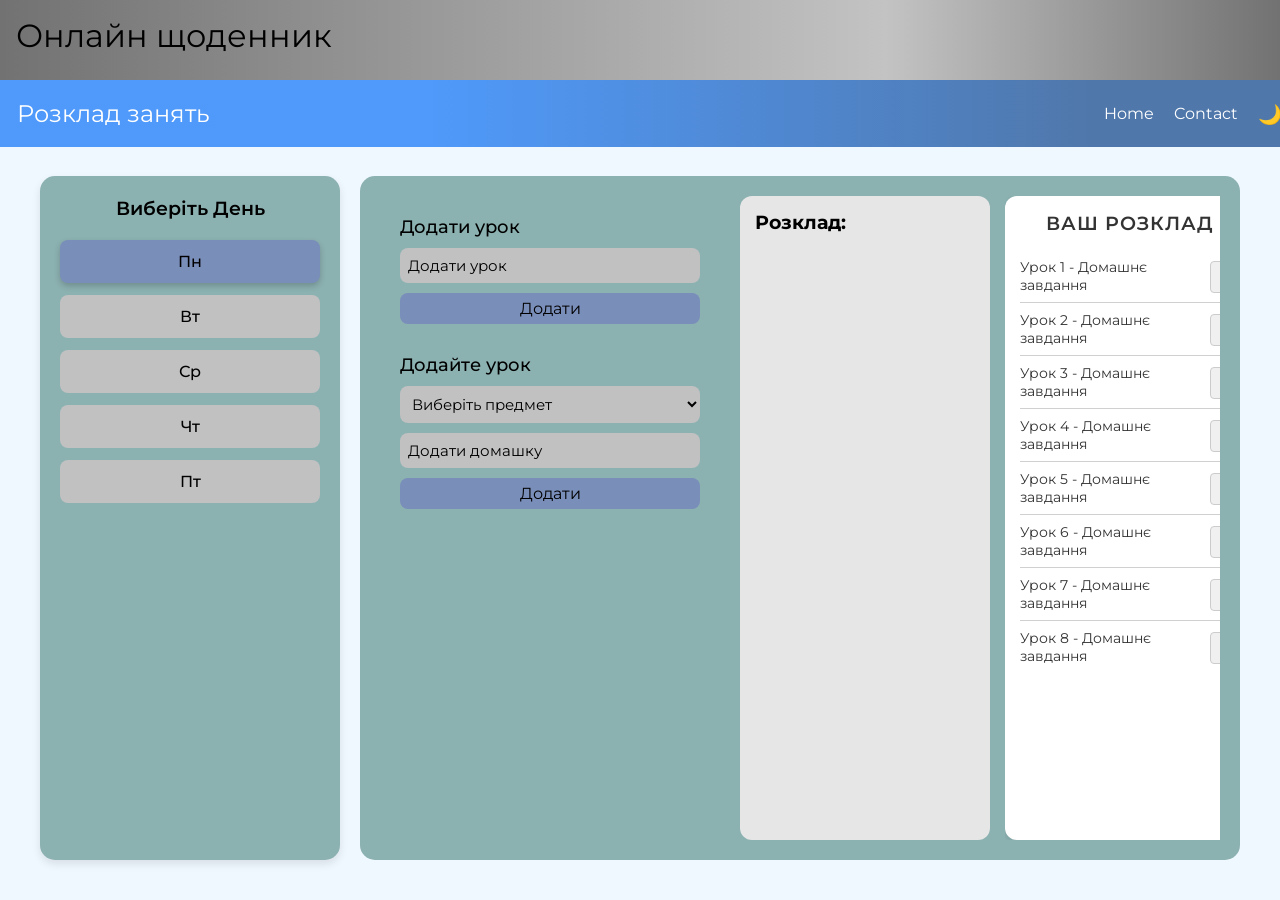
==== index.html @ 8f12e24e "Add files via upload" ====
<!DOCTYPE html>
<html lang="uk">
    <head>
        <meta charset="UTF-8">
        <title>Online-register</title>
        <link rel="stylesheet" href="style.css">
    </head>
    <body>
        <header class="header-1">
            <p class="title">Онлайн щоденник</p>
        </header>
        <main>
        <div class="header-2">
            <p class="menu title-2">Розклад занять</p>
            <a href='#' class="menu title-3">Home</a>
            <a href="contacts.html" class="menu title-3">Contact</a>

            <button class="theme-btn title-3" id="themeToggle">🌙</button>

        </div>
        
        <div class="days main">
            <h3>Виберіть День</h3>
            <div class="days-container">
                <button class="day-btn active" data-day="Понеділок">Пн</button>
                <button class="day-btn" data-day="Вівторок">Вт</button>
                <button class="day-btn" data-day="Середа">Ср</button>
                <button class="day-btn" data-day="Четвер">Чт</button>
                <button class="day-btn" data-day="П'ятниця">Пт</button>
            </div>
        </div>

        <div class="workplace main">
            <div class="main-container">
                <div class="add-lesson-container">
                    <p class="text">Додати урок</p>
                    <input type="text" class="name" value="Додати урок">
                    <button class="add-lesson-btn">Додати</button>
                </div>
                <div class="add-homework-container">
                    <p class="text">Додайте урок</p>
                    <select class="choose-lesson">
                        <option value="example" selected>Виберіть предмет</option>
                    </select>
                    <input type="text" class="name" value="Додати домашку">
                    <button class="add-homework-btn">Додати</button>
                </div>
            </div>
            
            <div class="schedules-wrapper">
                <div class="dynamic-schedule-box">
                    <h3>Розклад:</h3>
                    <div id="dynamic-list"></div>
                </div>

                <div class="static-schedule-box">
                    <div class="container">
                        <h1>ВАШ РОЗКЛАД</h1>
                        <div id="static-schedule-list">
                        </div>
                    </div>
                </div>
            </div>

        </div>
        </main>
        <script src="script.js"></script>
    </body>
</html>
---- style.css ----
@import url('https://fonts.googleapis.com/css2?family=Montserrat:ital,wght@0,100..900;1,100..900&display=swap');

*{
    margin: 0;
    padding: 0;
    font-family: 'Montserrat';
}

.header-1{
  width: 100%;
  height: 5em;
  background: linear-gradient(90deg, #727272 0%, #C4C3C3 69.23%, #727272 100%);
}

.days {
    width: 300px;
    position: absolute;
    left: 40px;
    top: 11em;
    bottom: 40px;
    border-radius: 15px;
    background-color: #8CB1B1;
    box-shadow: 0 4px 8px rgba(0, 0, 0, 0.1);
    padding: 20px;
    box-sizing: border-box;
}

.days h3 {
    margin: 0 0 20px 0;
    text-align: center;
    color: #000;
    font-size: 1.2em;
    font-weight: 600;
}

.days-container {
    display: flex;
    flex-direction: column;
    gap: 12px;
}

.day-btn {
    width: 100%;
    padding: 12px;
    background-color: #C1C1C2;
    border: none;
    border-radius: 8px;
    font-size: 16px;
    font-weight: 500;
    cursor: pointer;
    transition: all 0.3s ease;
    color: #000;
}

.day-btn:hover {
    background-color: #A0A0A1;
    transform: translateY(-2px);
    box-shadow: 0 2px 4px rgba(0, 0, 0, 0.2);
}

.day-btn.active {
    background-color: #7A8EBA;
    box-shadow: 0 3px 6px rgba(0, 0, 0, 0.2);
}

body.dark-mode .days {
    background-color: #2d2d2d;
    box-shadow: 0 4px 8px rgba(0, 0, 0, 0.5);
}

body.dark-mode .days h3,
body.dark-mode .schedules-wrapper h3,
body.dark-mode .schedules-wrapper h4 {
    color: #e0e0e0;
}

body.dark-mode .day-btn {
    background-color: #444;
    color: #e0e0e0;
}

body.dark-mode .day-btn:hover {
    background-color: #555;
}

body.dark-mode .day-btn.active {
    background-color: #5A6BA0;
}

.title{
    color: black;
    font-size: 2em;
    padding: 0.5em;
}

.header-2{
  width: 100%;
  height: 4em;
  display: flex;
  align-items: center;
  padding: 0.1em;
  background: linear-gradient(90deg, rgba(0, 107, 248, 0.67) 33.65%, rgba(1, 56, 129, 0.67) 85.1%);
}

.menu{
    color: white;
    margin-right: 20px;
    text-decoration: none;
}

.title-2{
    font-size: 1.5em;
    margin-right: auto;
    margin-left: 15px;
}

.title-3{
    display: flex;
    flex-direction: row;
    align-items: center;
    font-size: 1em;
}

.theme-btn {
    background: none;
    border: none;
    color: white;
    padding: 0;
    cursor: pointer;
    font-size: 1.2em;
    transition: transform 0.3s ease;
    display: flex;
    align-items: center;
    justify-content: center;
}

.theme-btn:hover {
    background-color: rgba(255, 255, 255, 0.2);
    transform: translateY(-2px);
}

.toggle {
    opacity: 0;
    width: 0;
    height: 0;
}
  
.slider {
    box-sizing: border-box;
    border-radius: 5px;
    border: 2px solid black;
    box-shadow: 4px 4px rgb(81, 77, 77);
    position: absolute;
    cursor: pointer;
    top: 0;
    left: 0;
    right: 0;
    bottom: 0;
    background-color: rgb(166, 166, 239);
    transition: 0.3s;
}
  
.slider:before {
    box-sizing: border-box;
    position: absolute;
    content: "";
    height: 20px;
    width: 20px;
    border: 2px solid black;
    border-radius: 5px;
    left: -2px;
    bottom: 2px;
    background-color: rgb(166, 166, 239);
    box-shadow: 0 3px 0 rgb(81, 77, 77);
    transition: 0.3s;
}
  
.toggle:checked + .slider {
    background-color: rgb(86, 63, 187);
}
  
.toggle:checked + .slider:before {
    transform: translateX(30px); 
 }

body{
    background-color: aliceblue;
}  

.workplace {
    position: absolute;
    left: 360px; 
    top: 11em;
    right: 40px;
    bottom: 40px;
    border-radius: 15px;
    background-color: #8CB1B1;
    display: flex;
    gap: 20px;
    padding: 20px;
    box-sizing: border-box;
    overflow: hidden;
}

.main-container {
    display: flex;
    flex-direction: column;
    gap: 30px;
    padding: 20px;
    flex: 1;
    min-width: 300px;
    overflow-y: auto;
}

.schedules-wrapper {
    display: flex;
    gap: 15px;
    flex: 2; 
    overflow-x: auto;
}

.dynamic-schedule-box {
    flex: 1;
    min-width: 250px;
    background-color: #e6e6e6;
    border-radius: 12px;
    padding: 15px;
    overflow-y: auto;
    height: 100%;
    box-sizing: border-box;
}

.static-schedule-box {
    flex: 1;
    min-width: 250px;
    height: 100%;
    overflow-y: auto;
}

.static-schedule-box .container {
    background-color: #ffffff; 
    padding: 15px; 
    border-radius: 12px;
    box-shadow: 0 2px 5px rgba(0, 0, 0, 0.1); 
    min-height: 100%;
    box-sizing: border-box;
}

.add-lesson-container,
.add-homework-container {
    width: 100%;
}

body.dark-mode {
    background-color: #1a1a1a;
}

body.dark-mode header {
    background: linear-gradient(90deg, #2a2a2a 0%, #3a3a3a 69.23%, #2a2a2a 100%);
}

body.dark-mode .title {
    color: #e0e0e0;
}

body.dark-mode .header-2 {
    background: linear-gradient(90deg, rgba(20, 60, 120, 0.8) 33.65%, rgba(15, 40, 90, 0.8) 85.1%);
}

body.dark-mode .menu {
    color: #e0e0e0;
}

body.dark-mode .workplace {
    background-color: #2d2d2d;
}

body.dark-mode .text {
    color: #e0e0e0;
}

body.dark-mode .name,
body.dark-mode .choose-lesson {
    background-color: #444;
    color: #e0e0e0;
    border: 1px solid #555;
}

body.dark-mode .add-lesson-btn,
body.dark-mode .add-homework-btn {
    background-color: #5A6BA0;
    color: #e0e0e0;
}

body.dark-mode .add-lesson-btn:hover,
body.dark-mode .add-homework-btn:hover {
    background-color: #4a5a90;
}

body.dark-mode .dynamic-schedule-box {
    background-color: #444;
    color: #e0e0e0;
}

body.dark-mode .static-schedule-box .container {
    background-color: #333;
    color: #e0e0e0;
    border: 1px solid #444;
}

body.dark-mode h1 {
    color: #e0e0e0;
}

.text {
    font-size: 18px;
    font-weight: 500;
    color: #000;
    margin-bottom: 10px;
}

.name,
.choose-lesson {
    width: 100%;
    padding: 8px;
    border: none;
    background-color: #C1C1C2;
    font-size: 15px;
    font-family: 'Montserrat', serif;
    margin-bottom: 10px;
    display: block;
    border-radius: 8px;
    transition: transform 0.3s ease;
    box-sizing: border-box;
}

.choose-lesson:hover, 
.name:hover {
  transform: translateY(-2px);
}

.add-lesson-btn,
.add-homework-btn {
    background-color: #7A8EBA;
    color: #000;
    border: none;
    padding: 6px 18px;
    font-size: 16px;
    cursor: pointer;
    border-radius: 8px;
    transition: transform 0.3s ease;
    width: 100%;
}

.add-lesson-btn:hover,
.add-homework-btn:hover {
    background-color: #465499;
}

h1 {
    text-align: center;
    color: #333;
    margin-bottom: 15px;
    font-size: 1.2em;
    letter-spacing: 1px;
    font-weight: 600;
}

.task-item {
    display: flex;
    justify-content: space-between;
    align-items: center;
    padding: 8px 0; 
    border-bottom: 1px solid #d0d0d0;
    font-size: 0.9em;
    color: #333;
}

.task-item:last-child {
    border-bottom: none;
}

body.dark-mode .task-item {
    color: #e0e0e0;
    border-bottom: 1px solid #555;
}

.task-name {
    flex-grow: 1;
    margin-right: 10px; 
}

.checkbox-wrapper {
    position: relative;
    width: 30px;
    height: 30px;
    flex-shrink: 0;
}

.task-checkbox {
    position: absolute;
    opacity: 0;
    cursor: pointer;
    height: 0;
    width: 0;
}

.star-label {
    display: flex;
    justify-content: center;
    align-items: center;
    width: 100%;
    height: 100%;
    background-color: #f0f0f0;
    border: 1px solid #ccc;
    border-radius: 4px;
    cursor: pointer;
    font-size: 16px;
    color: #aaa;
    transition: all 0.2s;
}

.star-label:hover {
    background-color: #e0e0e0;
}

.task-checkbox:checked + .star-label {
    background-color: #fff;
    border-color: #ffc107;
    color: #ffc107;
}

body.dark-mode .star-label {
    background-color: #444;
    border-color: #555;
    color: #888;
}

body.dark-mode .task-checkbox:checked + .star-label {
    background-color: #444;
    border-color: #ffc107;
    color: #ffc107;
}

.task-item.completed .task-name {
    text-decoration: line-through;
    color: #888;
}

body.dark-mode .task-item.completed .task-name {
    color: #777;
}

.dynamic-schedule-box p {
    padding: 5px 0;
    cursor: pointer;
    position: relative;
}

.dynamic-schedule-box p:hover::after {
    content: " (видалити)";
    color: #999;
    font-size: 0.8em;
    font-weight: normal;
}

.modal-overlay {
    position: fixed; 
    top: 0;
    left: 0;
    width: 100%;
    height: 100%;
    background-color: rgba(0, 0, 0, 0.5); 
    display: flex; 
    justify-content: center; 
    align-items: center;    

}

.contact-modal {
    width: 350px;
    height: 450px;
    background-color: #D9D9D9;
    border-radius: 20px; 
    box-shadow: 0 5px 20px rgba(0, 0, 0, 0.2); 
    overflow: hidden; 
    display: flex;
    flex-direction: column;
    border: 4px solid #4E87A3
}

.modal-header {
    display: flex;
    justify-content: space-between;
    align-items: center;
    padding: 23px 20px;
    border-bottom: 1px solid #b1b1b1; 
}

.contact-title {
    color: #333;
    font-size: 1.7rem;
    margin: 0;
    display: flex;
    justify-content: center;
}

.close-button {
    font-size: 41px; 
    color: #666;
    cursor: pointer;
}

.modal-content {
    padding: 20px;
}

.social-link {
    display: flex;
    align-items: center;
    padding: 20px 15px;
    margin-bottom: 10px;
    background-color: #f8f9fab0; 
    border-radius: 6px;
    transition: background-color 0.3s;
    cursor: pointer;
}

.link-for-social{
    text-decoration: none;
    color: inherit;
}

.social-link:hover {
    background-color: #ffffff;
}

.social-icon {
    font-size: 30px;
    margin-right: 15px;
    min-width: 10px;
}

.fa-instagram { color: #E4405F; }
.fa-facebook { color: #1877F2; }
.fa-telegram-plane { color: #0088CC; }
.fa-phone {color: #000000;}

.social-name {
    font-size: 1.5rem;
    color: #141414;
}


.action-button {
    padding: 8px 15px;
    background-color: #007bff;
    color: white;
    border: none;
    border-radius: 4px;
    cursor: pointer;
    font-weight: 600;
}

/* Contact Modal Dark Mode Styles */
body.dark-mode .modal-overlay {
    background-color: rgba(0, 0, 0, 0.7);
}

body.dark-mode .contact-modal {
    background-color: #2d2d2d;
    border: 4px solid #143c78;
    box-shadow: 0 5px 20px rgba(87, 87, 87, 0.2);
}

body.dark-mode .modal-header {
    border-bottom: 1px solid #535353;
}

body.dark-mode .contact-title {
    color: #e0e0e0;
}

body.dark-mode .close-button {
    color: #b1b1b1;
}

body.dark-mode .social-link {
    background-color: #505050;
    color: #e0e0e0;
}

body.dark-mode .social-link:hover {
    background-color: #666;
}

body.dark-mode .social-name {
    color: #e0e0e0;
}

body.dark-mode .fa-instagram { color: #ff8787; }
body.dark-mode .fa-facebook { color: #7dc1e0; }
body.dark-mode .fa-telegram-plane { color: #84e6ff; }
body.dark-mode .fa-phone { color: #d7f0c6; }
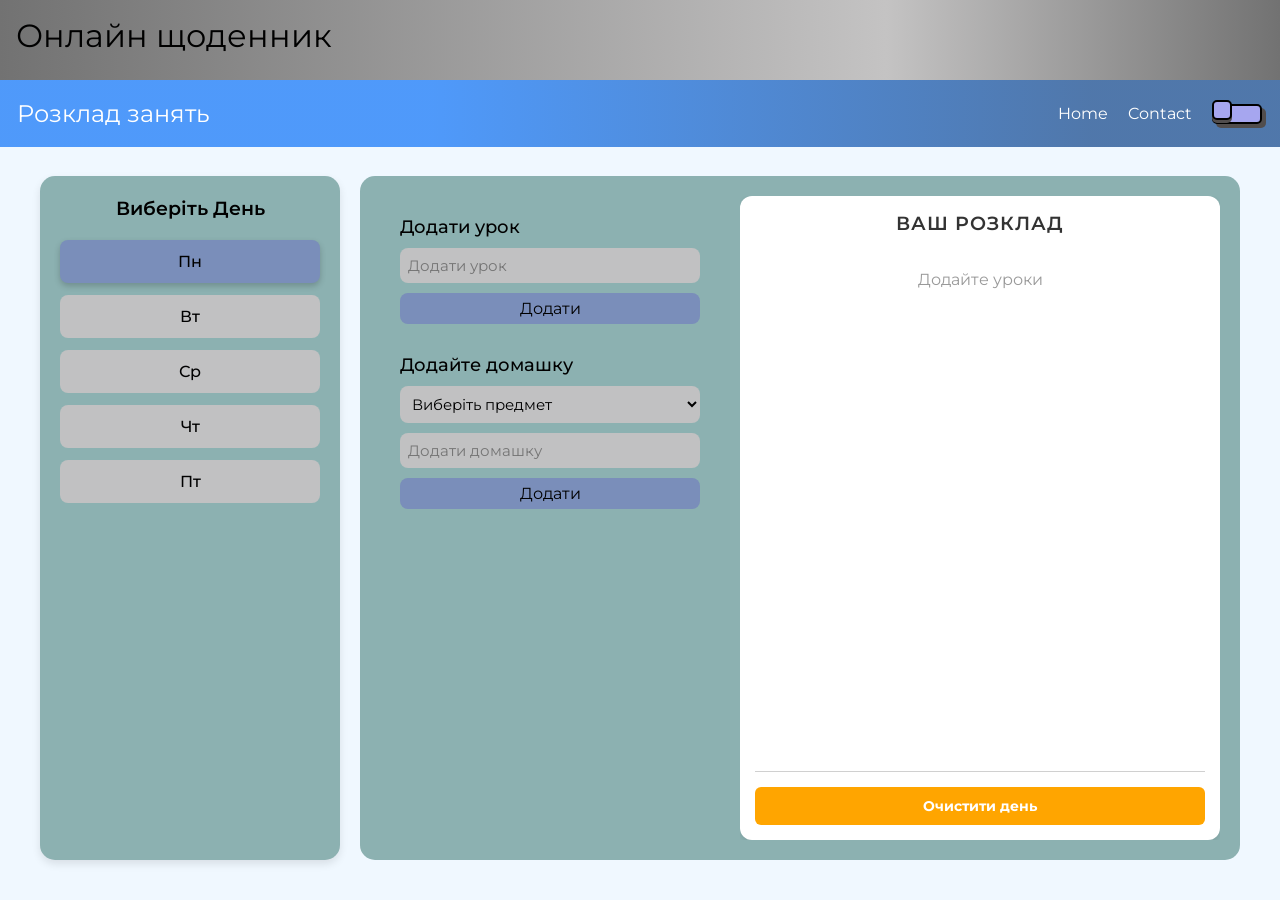
==== commit 4acb1e1f: "Add files via upload" ====
--- a/index.html
+++ b/index.html
@@ -3,6 +3,7 @@
     <head>
         <meta charset="UTF-8">
         <title>Online-register</title>
+        <link rel="stylesheet" href="https://cdnjs.cloudflare.com/ajax/libs/font-awesome/6.5.2/css/all.min.css">
         <link rel="stylesheet" href="style.css">
     </head>
     <body>
@@ -13,9 +14,12 @@
         <div class="header-2">
             <p class="menu title-2">Розклад занять</p>
             <a href='#' class="menu title-3">Home</a>
-            <a href="contacts.html" class="menu title-3">Contact</a>
+            <a href="#" class="menu title-3" id="contacts-link">Contact</a>
 
-            <button class="theme-btn title-3" id="themeToggle">🌙</button>
+            <label class="switch menu title-3">
+                <input type="checkbox" class="toggle" id="myToggle">
+                <span class="slider"></span>
+            </label>
 
         </div>
         
@@ -34,35 +38,79 @@
             <div class="main-container">
                 <div class="add-lesson-container">
                     <p class="text">Додати урок</p>
-                    <input type="text" class="name" value="Додати урок">
+                    <input type="text" class="name" placeholder="Додати урок">
                     <button class="add-lesson-btn">Додати</button>
                 </div>
                 <div class="add-homework-container">
-                    <p class="text">Додайте урок</p>
+                    <p class="text">Додайте домашку</p>
                     <select class="choose-lesson">
                         <option value="example" selected>Виберіть предмет</option>
                     </select>
-                    <input type="text" class="name" value="Додати домашку">
+                    <input type="text" class="name" placeholder="Додати домашку">
                     <button class="add-homework-btn">Додати</button>
                 </div>
             </div>
             
             <div class="schedules-wrapper">
-                <div class="dynamic-schedule-box">
-                    <h3>Розклад:</h3>
-                    <div id="dynamic-list"></div>
-                </div>
-
                 <div class="static-schedule-box">
                     <div class="container">
                         <h1>ВАШ РОЗКЛАД</h1>
-                        <div id="static-schedule-list">
+                        <div id="static-schedule-list"></div>
+                        <div class="schedule-actions">
+                            <button class="clear-day-btn" id="clearDayBtn">Очистити день</button>
                         </div>
                     </div>
                 </div>
             </div>
+        </div>
 
+        <!-- Contacts Modal -->
+        <div class="modal-overlay" id="contacts-modal" style="display: none;">
+            <div class="contact-modal">
+                <header class="modal-header">
+                    <h2 class="contact-title">Наші контакти</h2>
+                    <span class="close-button" id="close-contacts">&times;</span>
+                </header>
+                <div class="modal-content">
+                    <a href="https:" class="link-for-social">
+                        <div class="social-link">
+                            <i class="fab fa-instagram social-icon"></i>
+                            <span class="social-name">@exemple</span>
+                        </div>
+                    </a>
+                    <a href="https:" class="link-for-social">
+                        <div class="social-link">
+                            <i class="fab fa-telegram-plane social-icon"></i>
+                            <span class="social-name">@exemple</span>
+                        </div>
+                    </a>
+                    <a href="https:" class="link-for-social">
+                        <div class="social-link">
+                            <i class="fab fa-facebook social-icon"></i>
+                            <span class="social-name">@exemple</span>
+                        </div>
+                    </a>
+                    <a href="tel:+380973020069" class="link-for-social">
+                        <div class="social-link">
+                            <i class="fas fa-phone social-icon"></i>
+                            <span class="social-name">Тел.: 098 XXX XX XX</span>
+                        </div>
+                    </a>
+                </div>
+            </div>
         </div>
+
+        <!-- Confirm Modal -->
+        <div class="modal-overlay" id="confirm-modal" style="display: none;">
+            <div class="confirm-modal">
+                <p id="confirm-message">Ви впевнені?</p>
+                <div class="confirm-buttons">
+                    <button class="confirm-btn" id="confirmYes">Так</button>
+                    <button class="cancel-btn" id="confirmNo">Ні</button>
+                </div>
+            </div>
+        </div>
+
         </main>
         <script src="script.js"></script>
     </body>
--- a/style.css
+++ b/style.css
@@ -121,24 +121,17 @@
     font-size: 1em;
 }
 
-.theme-btn {
-    background: none;
-    border: none;
-    color: white;
-    padding: 0;
-    cursor: pointer;
-    font-size: 1.2em;
-    transition: transform 0.3s ease;
-    display: flex;
+.switch {
+    position: relative;
+    display: flex;
+    flex-direction: column;
+    justify-content: center;
     align-items: center;
-    justify-content: center;
-}
-
-.theme-btn:hover {
-    background-color: rgba(255, 255, 255, 0.2);
-    transform: translateY(-2px);
-}
-
+    gap: 30px;
+    width: 50px;
+    height: 20px;
+}
+  
 .toggle {
     opacity: 0;
     width: 0;
@@ -219,17 +212,6 @@
     overflow-x: auto;
 }
 
-.dynamic-schedule-box {
-    flex: 1;
-    min-width: 250px;
-    background-color: #e6e6e6;
-    border-radius: 12px;
-    padding: 15px;
-    overflow-y: auto;
-    height: 100%;
-    box-sizing: border-box;
-}
-
 .static-schedule-box {
     flex: 1;
     min-width: 250px;
@@ -244,6 +226,8 @@
     box-shadow: 0 2px 5px rgba(0, 0, 0, 0.1); 
     min-height: 100%;
     box-sizing: border-box;
+    display: flex;
+    flex-direction: column;
 }
 
 .add-lesson-container,
@@ -380,6 +364,160 @@
     border-bottom: none;
 }
 
+.task-item.homework-item {
+    padding-left: 30px;
+    background-color: rgba(0,0,0,0.03);
+    font-size: 0.85em;
+}
+
+body.dark-mode .task-item.homework-item {
+    background-color: rgba(255,255,255,0.05);
+}
+
+.task-actions {
+    display: flex;
+    gap: 5px;
+    align-items: center;
+    flex-shrink: 0;
+}
+
+.delete-btn {
+    background-color: #ff6b6b;
+    color: white;
+    border: none;
+    border-radius: 4px;
+    padding: 4px 8px;
+    cursor: pointer;
+    font-size: 14px;
+    font-weight: bold;
+    transition: background 0.3s;
+    flex-shrink: 0;
+}
+
+.delete-btn:hover {
+    background-color: #ff5252;
+}
+
+body.dark-mode .delete-btn {
+    background-color: #ff6b6b;
+}
+
+body.dark-mode .delete-btn:hover {
+    background-color: #ff5252;
+}
+
+.homework-delete-btn {
+    background-color: #ff9999;
+    font-size: 12px;
+    padding: 3px 6px;
+}
+
+.homework-delete-btn:hover {
+    background-color: #ff7777;
+}
+
+.schedule-actions {
+    display: flex;
+    gap: 10px;
+    margin-top: auto;
+    padding-top: 15px;
+    border-top: 1px solid #d0d0d0;
+}
+
+body.dark-mode .schedule-actions {
+    border-top-color: #555;
+}
+
+.clear-day-btn {
+    flex: 1;
+    padding: 10px;
+    background-color: #ffa500;
+    color: white;
+    border: none;
+    border-radius: 6px;
+    cursor: pointer;
+    font-size: 14px;
+    font-weight: bold;
+    transition: background 0.3s;
+}
+
+.clear-day-btn:hover {
+    background-color: #ff8c00;
+}
+
+body.dark-mode .clear-day-btn {
+    background-color: #ffa500;
+}
+
+body.dark-mode .clear-day-btn:hover {
+    background-color: #ff8c00;
+}
+
+.confirm-modal {
+    background-color: #ffffff;
+    border-radius: 12px;
+    padding: 30px;
+    box-shadow: 0 5px 20px rgba(0, 0, 0, 0.3);
+    text-align: center;
+    min-width: 300px;
+    border: 2px solid #4E87A3;
+}
+
+body.dark-mode .confirm-modal {
+    background-color: #2d2d2d;
+    border-color: #143c78;
+    color: #e0e0e0;
+}
+
+#confirm-message {
+    font-size: 1.2em;
+    margin-bottom: 20px;
+    color: #333;
+    font-weight: 500;
+}
+
+body.dark-mode #confirm-message {
+    color: #e0e0e0;
+}
+
+.confirm-buttons {
+    display: flex;
+    gap: 10px;
+    justify-content: center;
+}
+
+.confirm-btn,
+.cancel-btn {
+    padding: 10px 20px;
+    border: none;
+    border-radius: 6px;
+    cursor: pointer;
+    font-size: 14px;
+    font-weight: bold;
+    transition: all 0.3s;
+    min-width: 80px;
+}
+
+.confirm-btn {
+    background-color: #4CAF50;
+    color: white;
+}
+
+.confirm-btn:hover {
+    background-color: #45a049;
+    transform: translateY(-2px);
+}
+
+.cancel-btn {
+    background-color: #f44336;
+    color: white;
+}
+
+.cancel-btn:hover {
+    background-color: #da190b;
+    transform: translateY(-2px);
+}
+
 body.dark-mode .task-item {
     color: #e0e0e0;
     border-bottom: 1px solid #555;
@@ -387,9 +525,9 @@
 
 .task-name {
     flex-grow: 1;
-    margin-right: 10px; 
-}
-
+    margin-right: 10px;
+    word-break: break-word;
+}
 .checkbox-wrapper {
     position: relative;
     width: 30px;
@@ -464,57 +602,6 @@
     font-weight: normal;
 }
 
-.modal-overlay {
-    position: fixed; 
-    top: 0;
-    left: 0;
-    width: 100%;
-    height: 100%;
-    background-color: rgba(0, 0, 0, 0.5); 
-    display: flex; 
-    justify-content: center; 
-    align-items: center;    
-
-}
-
-.contact-modal {
-    width: 350px;
-    height: 450px;
-    background-color: #D9D9D9;
-    border-radius: 20px; 
-    box-shadow: 0 5px 20px rgba(0, 0, 0, 0.2); 
-    overflow: hidden; 
-    display: flex;
-    flex-direction: column;
-    border: 4px solid #4E87A3
-}
-
-.modal-header {
-    display: flex;
-    justify-content: space-between;
-    align-items: center;
-    padding: 23px 20px;
-    border-bottom: 1px solid #b1b1b1; 
-}
-
-.contact-title {
-    color: #333;
-    font-size: 1.7rem;
-    margin: 0;
-    display: flex;
-    justify-content: center;
-}
-
-.close-button {
-    font-size: 41px; 
-    color: #666;
-    cursor: pointer;
-}
-
-.modal-content {
-    padding: 20px;
-}
-
 .social-link {
     display: flex;
     align-items: center;
@@ -562,6 +649,130 @@
     font-weight: 600;
 }
 
+body.dark-mode .social-link {
+    background-color: #505050;
+    color: #e0e0e0;
+}
+
+body.dark-mode .social-link:hover {
+    background-color: #666;
+}
+
+body.dark-mode .social-name {
+    color: #e0e0e0;
+}
+
+body.dark-mode .fa-instagram { color: #ff8787; }
+body.dark-mode .fa-facebook { color: #7dc1e0; }
+body.dark-mode .fa-telegram-plane { color: #84e6ff; }
+body.dark-mode .fa-phone { color: #d7f0c6; }
+
+
+/* Contacts Modal Styles */
+.modal-overlay {
+    position: fixed;
+    top: 0;
+    left: 0;
+    width: 100%;
+    height: 100%;
+    background-color: rgba(0, 0, 0, 0.5);
+    display: flex;
+    justify-content: center;
+    align-items: center;
+    z-index: 1000;
+}
+
+.contact-modal {
+    width: 350px;
+    height: 450px;
+    background-color: #D9D9D9;
+    border-radius: 20px;
+    box-shadow: 0 5px 20px rgba(0, 0, 0, 0.2);
+    overflow: hidden;
+    display: flex;
+    flex-direction: column;
+    border: 4px solid #4E87A3;
+}
+
+.modal-header {
+    display: flex;
+    justify-content: space-between;
+    align-items: center;
+    padding: 23px 20px;
+    border-bottom: 1px solid #b1b1b1;
+}
+
+.contact-title {
+    color: #333;
+    font-size: 1.7rem;
+    margin: 0;
+    display: flex;
+    justify-content: center;
+}
+
+.close-button {
+    font-size: 41px;
+    color: #666;
+    cursor: pointer;
+    background: none;
+    border: none;
+}
+
+.close-button:hover {
+    color: #333;
+}
+
+.modal-content {
+    padding: 20px;
+    flex-grow: 1;
+}
+
+.social-link {
+    display: flex;
+    align-items: center;
+    padding: 20px 15px;
+    margin-bottom: 10px;
+    background-color: #f8f9fab0;
+    border-radius: 6px;
+    transition: background-color 0.3s;
+    cursor: pointer;
+}
+
+.link-for-social{
+    text-decoration: none;
+    color: inherit;
+}
+
+.social-link:hover {
+    background-color: #ffffff;
+}
+
+.social-icon {
+    font-size: 30px;
+    margin-right: 15px;
+    min-width: 10px;
+}
+
+.fa-instagram { color: #E4405F; }
+.fa-facebook { color: #1877F2; }
+.fa-telegram-plane { color: #0088CC; }
+.fa-phone {color: #000000;}
+
+.social-name {
+    font-size: 1.5rem;
+    color: #141414;
+}
+
+.action-button {
+    padding: 8px 15px;
+    background-color: #007bff;
+    color: white;
+    border: none;
+    border-radius: 4px;
+    cursor: pointer;
+    font-weight: 600;
+}
+
 /* Contact Modal Dark Mode Styles */
 body.dark-mode .modal-overlay {
     background-color: rgba(0, 0, 0, 0.7);
@@ -585,6 +796,10 @@
     color: #b1b1b1;
 }
 
+body.dark-mode .close-button:hover {
+    color: #e0e0e0;
+}
+
 body.dark-mode .social-link {
     background-color: #505050;
     color: #e0e0e0;
